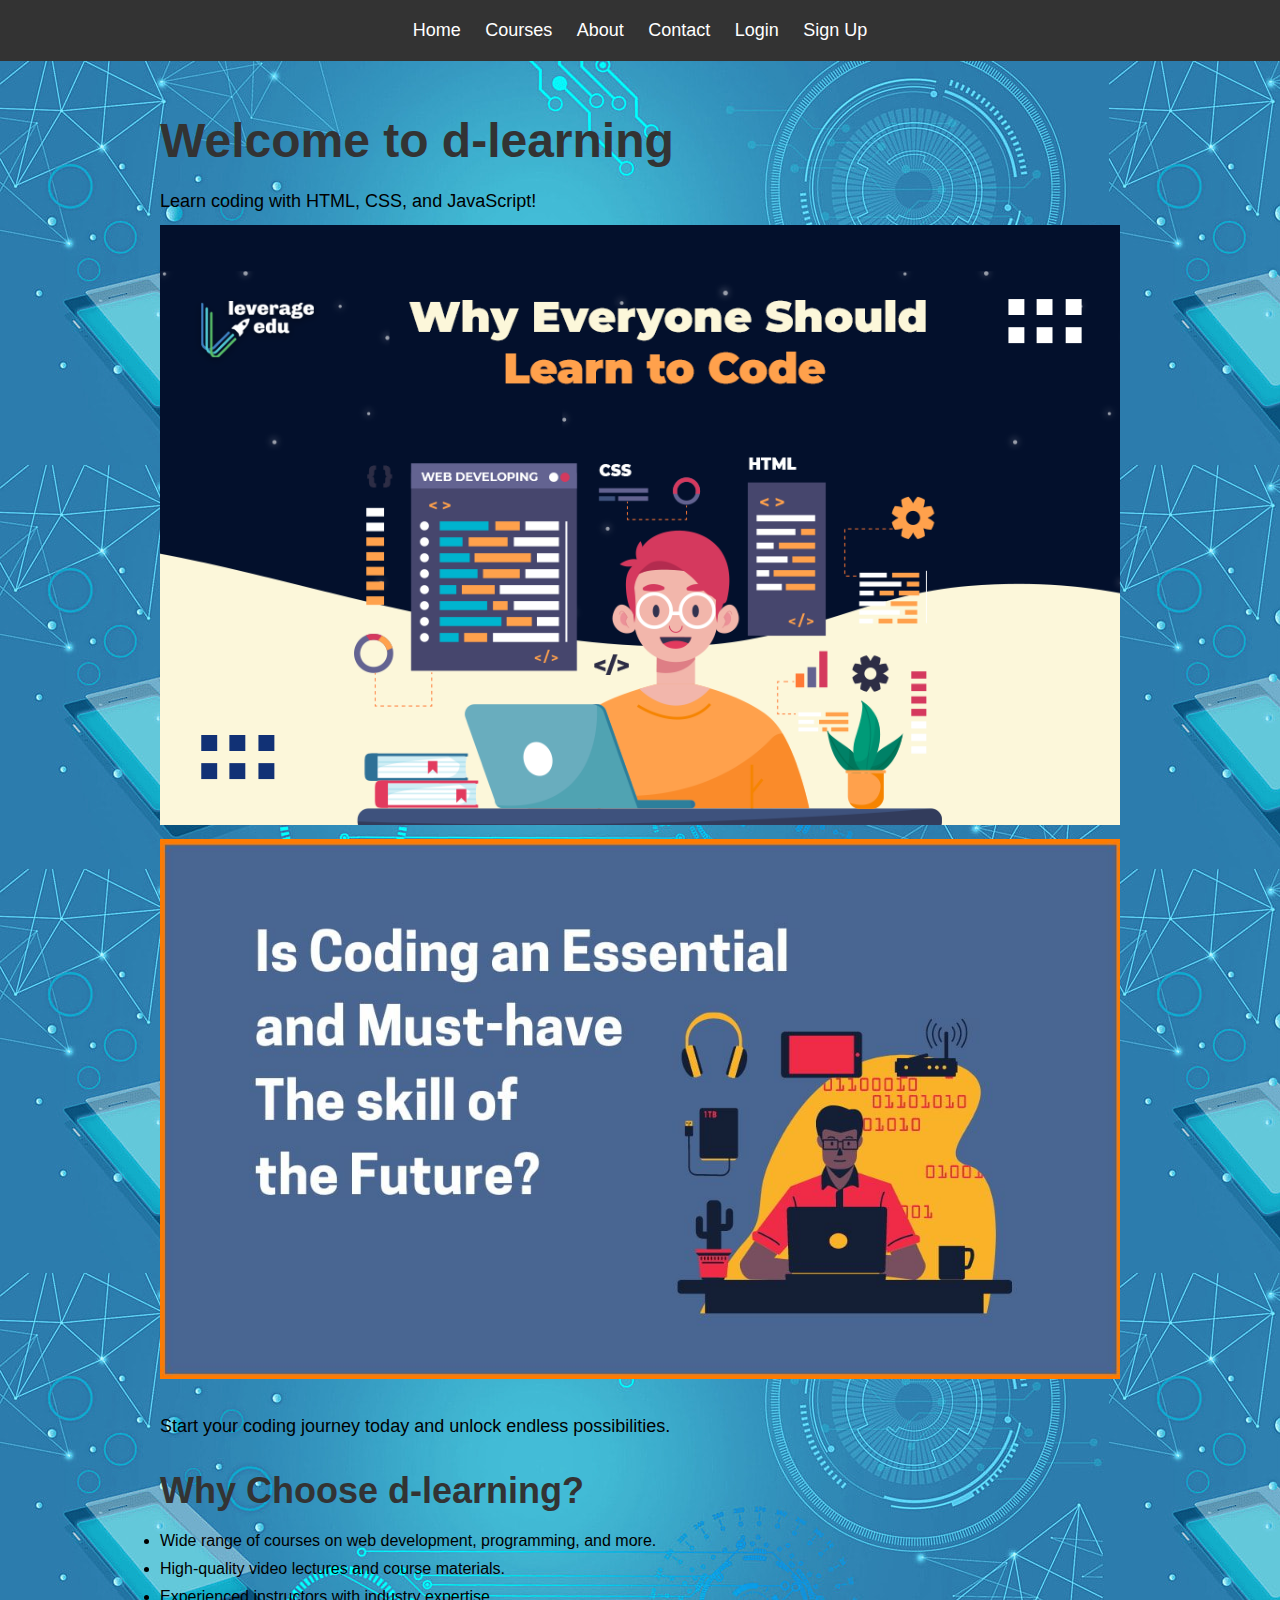
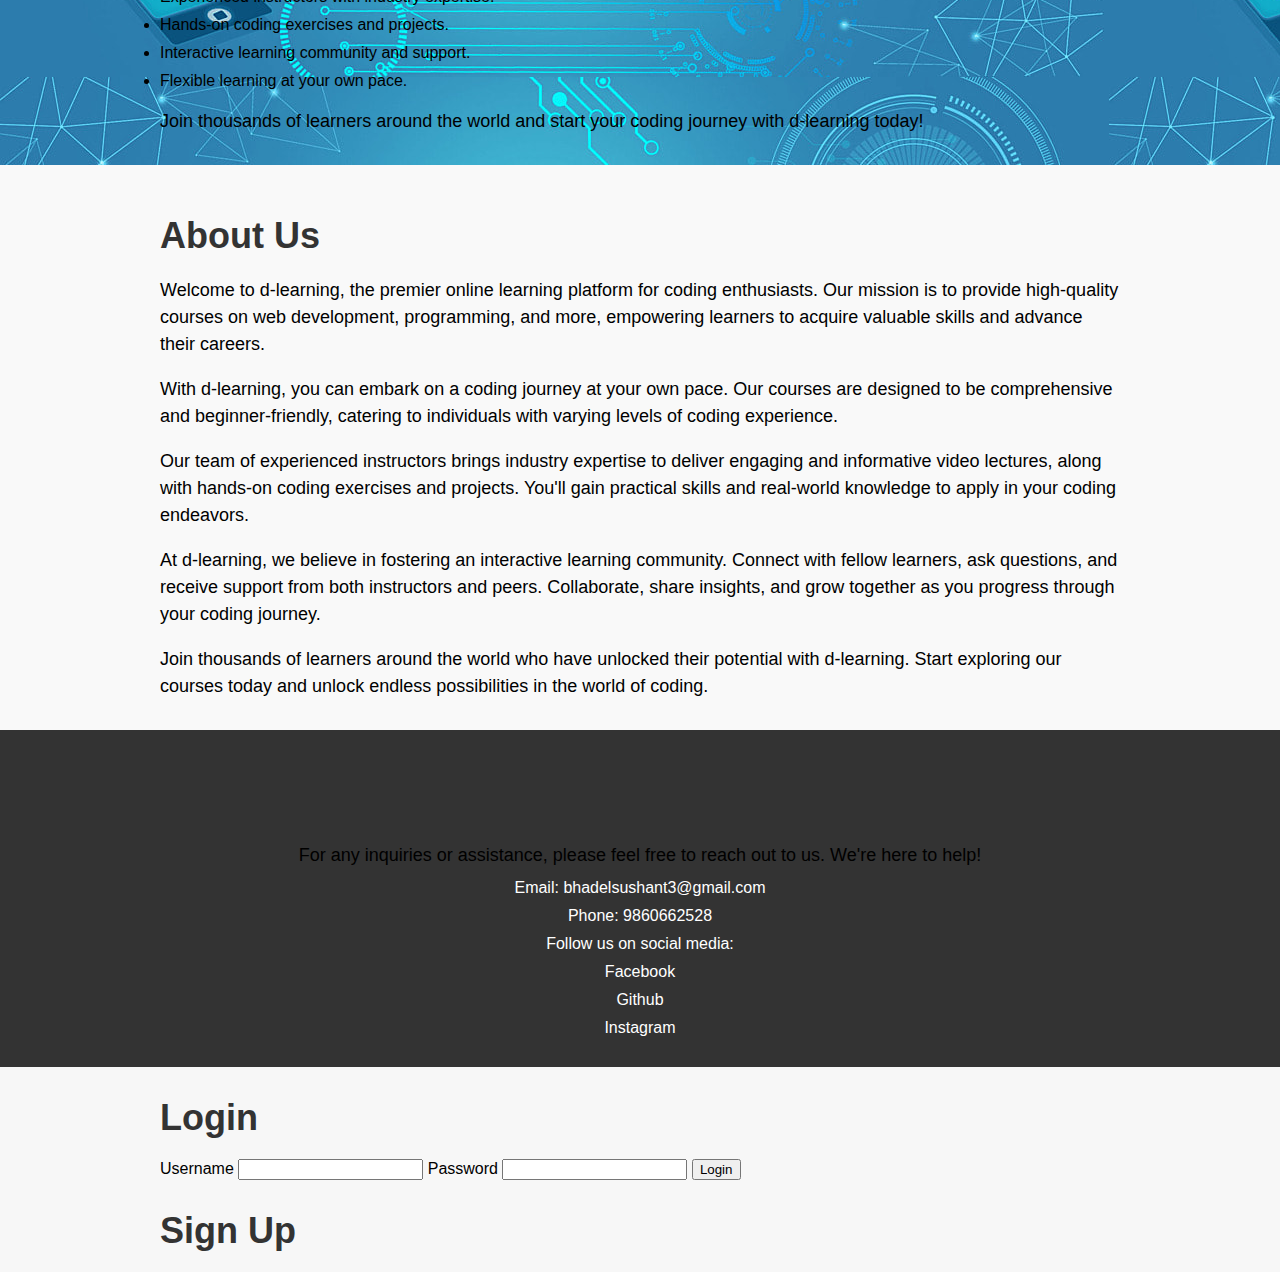
==== index.html @ 22ff29b1 "almost" ====
<!DOCTYPE html>
<html lang="en">

<head>
    <meta charset="UTF-8">
    <meta name="viewport" content="width=device-width, initial-scale=1.0">
    <title>d-learning - Online Learning Platform</title>
    <link rel="stylesheet" href="style.css">
    <script src="script.js"></script>
</head>

<body>
    <header>
        <nav>
            <ul class="navbar">
                <li><a href="#home">Home</a></li>
                <li><a href="#" onclick="toggleCourseMenu()">Courses</a>
                    <ul id="course-menu" class="dropdown-menu">


                        <li><a href="web.html">HTML</a></li>
                        <li><a href="python.html">Python</a></li>
                        <li><a href="c.html">CSS</a></li>
                        <li>
                            <a href="java.html"></a>
                        </li>
                        <!-- Add more course options as needed -->


                    </ul>
                </li>
                <li><a href="#about">About</a></li>
                <li><a href="#contact">Contact</a></li>
                <li><a href="#login">Login</a></li>
                <li><a href="#signup">Sign Up</a></li>
            </ul>
        </nav>
    </header>

    <main>
        <section id="home">
            <div class="container">
                <h1>Welcome to d-learning</h1>
                <p>Learn coding with HTML, CSS, and JavaScript!</p>
                <div class="images-container">
                    <img src="assest/images/2.png" alt="Coding Image 1">
                    <img src="assest/images/1.jpg" alt="Coding Image 2">
                </div>
                <p>Start your coding journey today and unlock endless possibilities.</p>
                <h2>Why Choose d-learning?</h2>
                <ul class="features-list">
                    <li>Wide range of courses on web development, programming, and more.</li>
                    <li>High-quality video lectures and course materials.</li>
                    <li>Experienced instructors with industry expertise.</li>
                    <li>Hands-on coding exercises and projects.</li>
                    <li>Interactive learning community and support.</li>
                    <li>Flexible learning at your own pace.</li>
                </ul>
                <p>Join thousands of learners around the world and start your coding journey with d-learning today!</p>
            </div>
        </section>
    </main>

    <!-- Course Section-->

    <section id="course-details" style="display: none;">
        <div class="container">
            <h2 id="course-title"></h2>
            <p id="course-description"></p>
        </div>

    </section>

    <!-- About Section-->

    <section id="about">
        <div class="container">
            <h2>About Us</h2>
            <p>Welcome to d-learning, the premier online learning platform for coding enthusiasts. Our mission is to provide high-quality courses on web development, programming, and more, empowering learners to acquire valuable skills and advance their
                careers.
            </p>
            <p>With d-learning, you can embark on a coding journey at your own pace. Our courses are designed to be comprehensive and beginner-friendly, catering to individuals with varying levels of coding experience.</p>
            <p>Our team of experienced instructors brings industry expertise to deliver engaging and informative video lectures, along with hands-on coding exercises and projects. You'll gain practical skills and real-world knowledge to apply in your coding
                endeavors.
            </p>
            <p>At d-learning, we believe in fostering an interactive learning community. Connect with fellow learners, ask questions, and receive support from both instructors and peers. Collaborate, share insights, and grow together as you progress through
                your coding journey.</p>
            <p>Join thousands of learners around the world who have unlocked their potential with d-learning. Start exploring our courses today and unlock endless possibilities in the world of coding.</p>
        </div>
    </section>

    <!-- Contact Section -->
    <section id="contact">
        <div class="container">
            <h2>Contact Us</h2>
            <p>For any inquiries or assistance, please feel free to reach out to us. We're here to help!</p>
            <ul>
                <li>Email: <a href="mailto:bhadelsushant3@gmail.com">bhadelsushant3@gmail.com</a></li>
                <li>Phone: <a href="tel:+919860662528">9860662528</a></li>
                <li>Follow us on social media:</li>
                <li><a href="https://www.facebook.com/profile.php?id=100086044917127">Facebook</a></li>
                <li><a href="https://github.com/devil123-hub">Github</a></li>
                <li><a href="https://www.instagram.com/bdlsushant/">Instagram</a></li>
                <!-- Add more social media links as needed -->
            </ul>
        </div>
    </section>



    <section id="login">
        <div class="container">
            <h2>Login</h2>
            <form action="login.php" method="POST">
                <label for="username">Username</label>
                <input type="text" id="username" name="username" required>

                <label for="password">Password</label>
                <input type="password" id="password" name="password" required>

                <input type="submit" value="Login">
            </form>
        </div>
    </section>

    <section id="signup">
        <div class="container">
            <h2>Sign Up</h2>
            <!-- Add your sign up form here -->
        </div>
    </section>


    <script src="script.js"></script>
</body>

</html>
---- style.css ----
/* Body */

body {
    font-family: Arial, sans-serif;
    background-color: #f7f7f7;
    margin: 0;
    padding: 0;
}


/* Header */

header {
    background-color: #333;
    color: #fff;
    padding: 20px;
}

.navbar {
    list-style: none;
    margin: 0;
    padding: 0;
    text-align: center;
}

.navbar li {
    display: inline-block;
    margin: 0 10px;
}

.navbar li a {
    color: #fff;
    text-decoration: none;
    font-size: 18px;
}

.navbar li a:hover {
    color: #f9c453;
}


/* Main Content */

main {
    padding: 20px;
    background-image: url("assest/images/23.jpg");
}

.container {
    max-width: 960px;
    margin: 0 auto;
}

h1 {
    font-size: 48px;
    color: #333;
    margin-bottom: 20px;
}

h2 {
    font-size: 36px;
    color: #333;
    margin-bottom: 20px;
}

p {
    font-size: 18px;
    color: #000000;
    line-height: 1.5;
    margin-bottom: 10px;
}

.features-list {
    margin: 0;
    padding: 0;
}

.features-list li {
    margin-bottom: 10px;
}

.images-container {
    text-align: center;
    margin-bottom: 20px;
}

.images-container img {
    max-width: 100%;
    height: auto;
    margin-bottom: 10px;
}


/* Course Section */

.dropdown-menu {
    display: none;
    position: absolute;
    background-color: #e80078;
    min-width: 160px;
    box-shadow: 0px 8px 16px 0px rgba(0, 0, 0, 0.2);
    z-index: 1;
    padding: 0;
    list-style: none;
}

.dropdown-menu li {
    display: block;
    padding: 10px;
}

.dropdown-menu li:hover {
    background-color: #f1f1f1;
}

.navbar li:hover .dropdown-menu {
    display: block;
}


/* About Section */

#about {
    background-color: #f9f9f9;
    padding: 20px;
}


/* Contact Section */

#contact {
    padding: 20px;
    text-align: center;
    background-color: #333;
    color: #fff;
}

#contact ul {
    list-style: none;
    padding: 0;
    margin: 0;
    text-align: center;
}

#contact ul li {
    margin-bottom: 10px;
}

#contact ul li a {
    color: #fff;
    text-decoration: none;
}

#contact ul li a:hover {
    color: #f9c453;
}
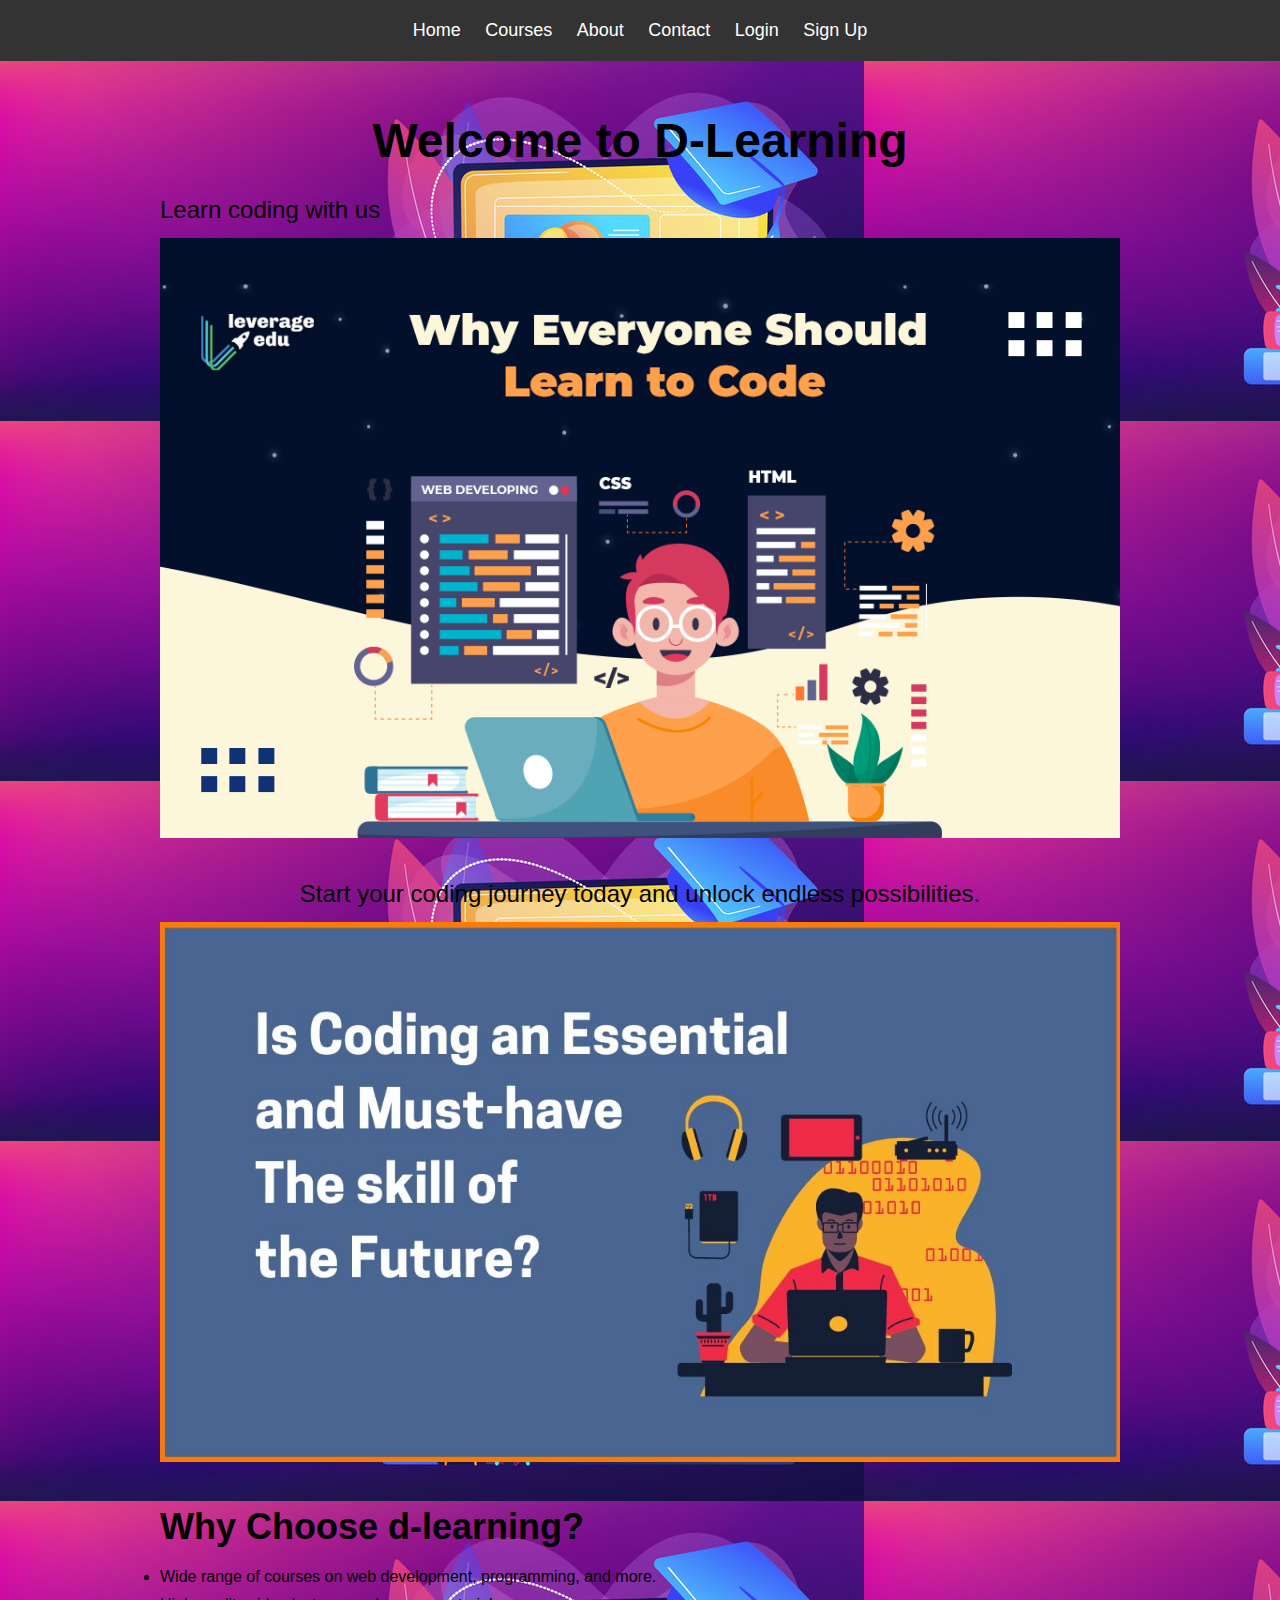
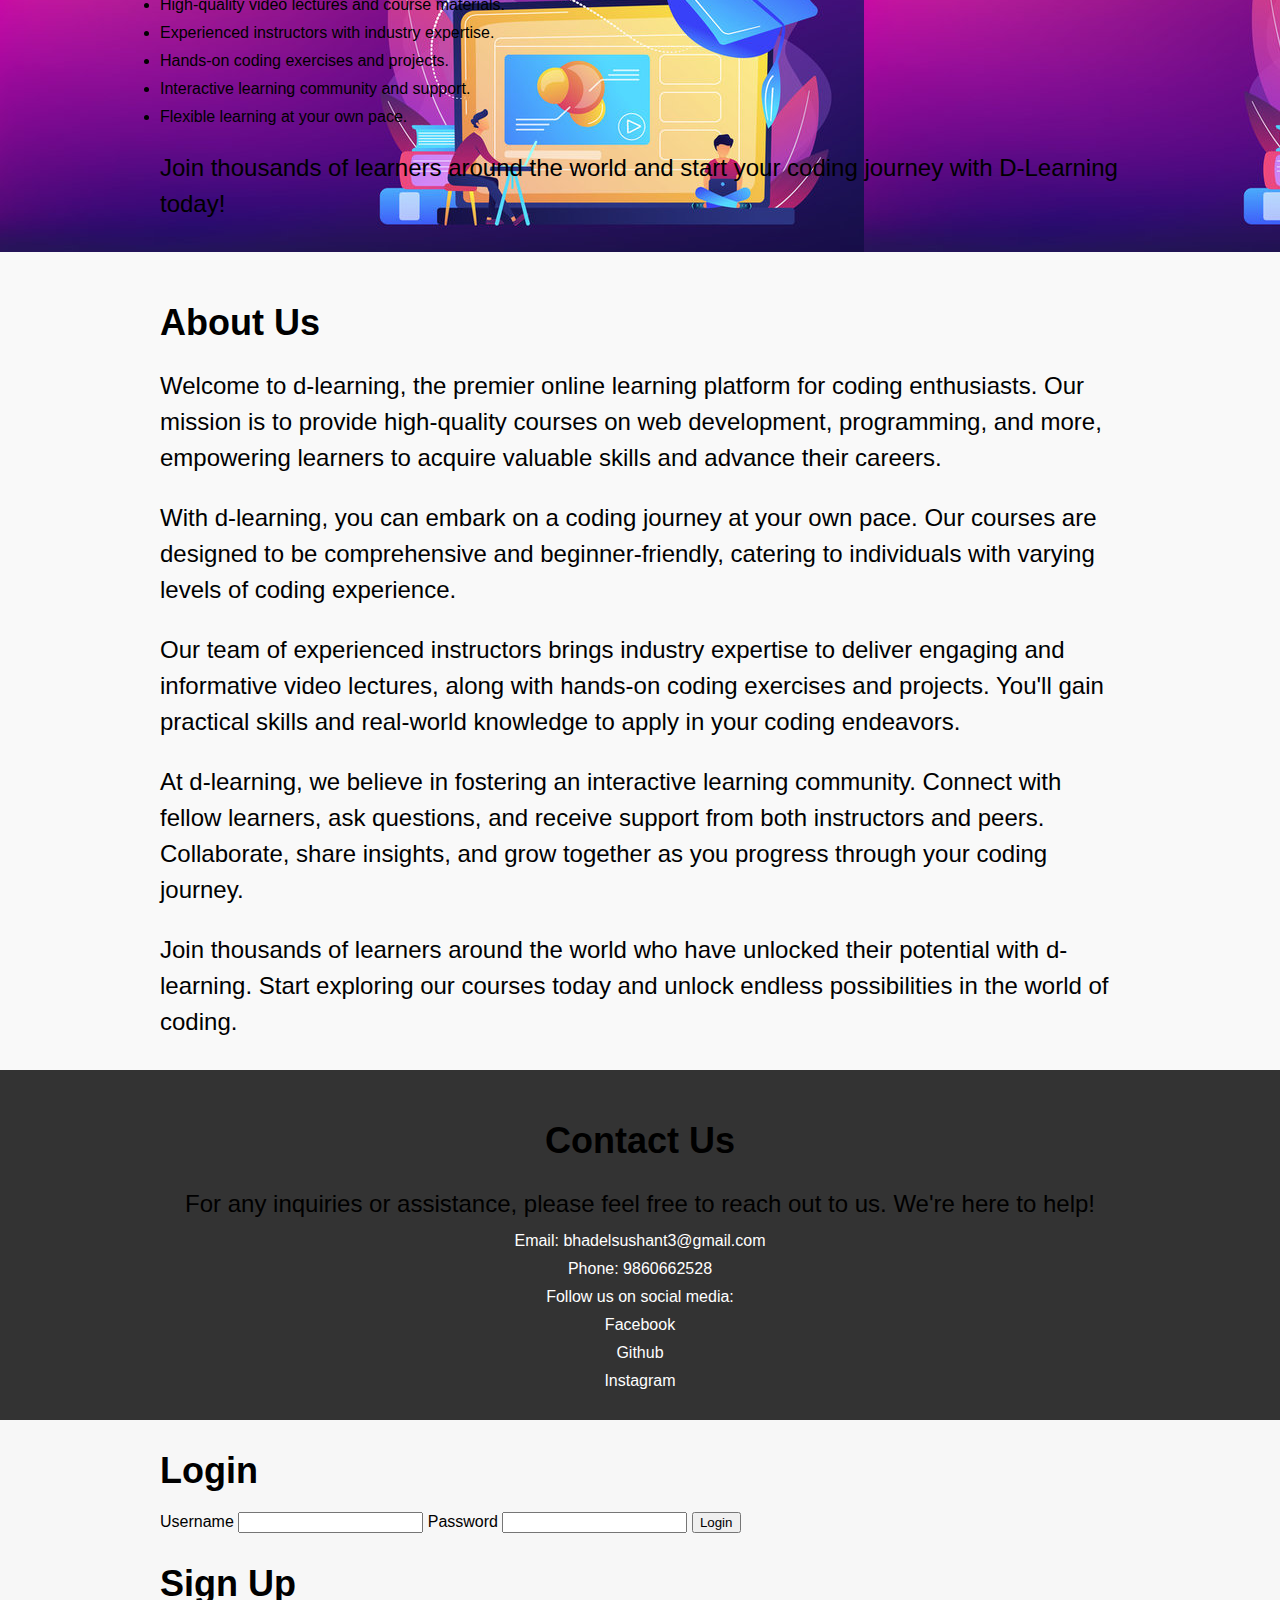
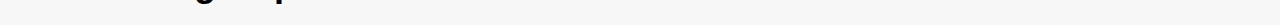
==== commit 696f1778: "html almost" ====
--- a/index.html
+++ b/index.html
@@ -4,7 +4,7 @@
 <head>
     <meta charset="UTF-8">
     <meta name="viewport" content="width=device-width, initial-scale=1.0">
-    <title>d-learning - Online Learning Platform</title>
+    <title>D-Learning - Online Learning Platform</title>
     <link rel="stylesheet" href="style.css">
     <script src="script.js"></script>
 </head>
@@ -20,11 +20,11 @@
 
                         <li><a href="web.html">HTML</a></li>
                         <li><a href="python.html">Python</a></li>
-                        <li><a href="c.html">CSS</a></li>
-                        <li>
-                            <a href="java.html"></a>
-                        </li>
-                        <!-- Add more course options as needed -->
+                        <li><a href="c.html">C</a></li>
+                        <li><a href="java.html">JAVA</a></li>
+                        <li><a href="c++.html">C++</a></li>
+                        <li><a href="javascript.html">JavaScript</a></li>
+                        <li><a href="css.html">CSS</a></li>
 
 
                     </ul>
@@ -40,13 +40,22 @@
     <main>
         <section id="home">
             <div class="container">
-                <h1>Welcome to d-learning</h1>
-                <p>Learn coding with HTML, CSS, and JavaScript!</p>
+                <h1>Welcome to D-Learning</h1>
+                <p>Learn coding with us
+
+
+                </p>
                 <div class="images-container">
                     <img src="assest/images/2.png" alt="Coding Image 1">
+                    <p>Start your coding journey today and unlock endless possibilities.
+
+
+                    </p>
+
+
                     <img src="assest/images/1.jpg" alt="Coding Image 2">
                 </div>
-                <p>Start your coding journey today and unlock endless possibilities.</p>
+
                 <h2>Why Choose d-learning?</h2>
                 <ul class="features-list">
                     <li>Wide range of courses on web development, programming, and more.</li>
@@ -56,7 +65,7 @@
                     <li>Interactive learning community and support.</li>
                     <li>Flexible learning at your own pace.</li>
                 </ul>
-                <p>Join thousands of learners around the world and start your coding journey with d-learning today!</p>
+                <p>Join thousands of learners around the world and start your coding journey with D-Learning today!</p>
             </div>
         </section>
     </main>
--- a/style.css
+++ b/style.css
@@ -43,7 +43,7 @@
 
 main {
     padding: 20px;
-    background-image: url("assest/images/23.jpg");
+    background-image: url("assest/images/112.jpg");
 }
 
 .container {
@@ -53,18 +53,19 @@
 
 h1 {
     font-size: 48px;
-    color: #333;
+    color: #000000;
     margin-bottom: 20px;
+    text-align: center;
 }
 
 h2 {
     font-size: 36px;
-    color: #333;
+    color: #000000;
     margin-bottom: 20px;
 }
 
 p {
-    font-size: 18px;
+    font-size: 24px;
     color: #000000;
     line-height: 1.5;
     margin-bottom: 10px;
@@ -96,12 +97,14 @@
 .dropdown-menu {
     display: none;
     position: absolute;
-    background-color: #e80078;
+    background-color: #000000;
     min-width: 160px;
-    box-shadow: 0px 8px 16px 0px rgba(0, 0, 0, 0.2);
+    box-shadow: 0px 8px 16px 0px rgb(255, 255, 255);
     z-index: 1;
     padding: 0;
     list-style: none;
+    overflow-y: scroll;
+    max-height: 200px;
 }
 
 .dropdown-menu li {
@@ -110,7 +113,7 @@
 }
 
 .dropdown-menu li:hover {
-    background-color: #f1f1f1;
+    background-color: #006ee3;
 }
 
 .navbar li:hover .dropdown-menu {
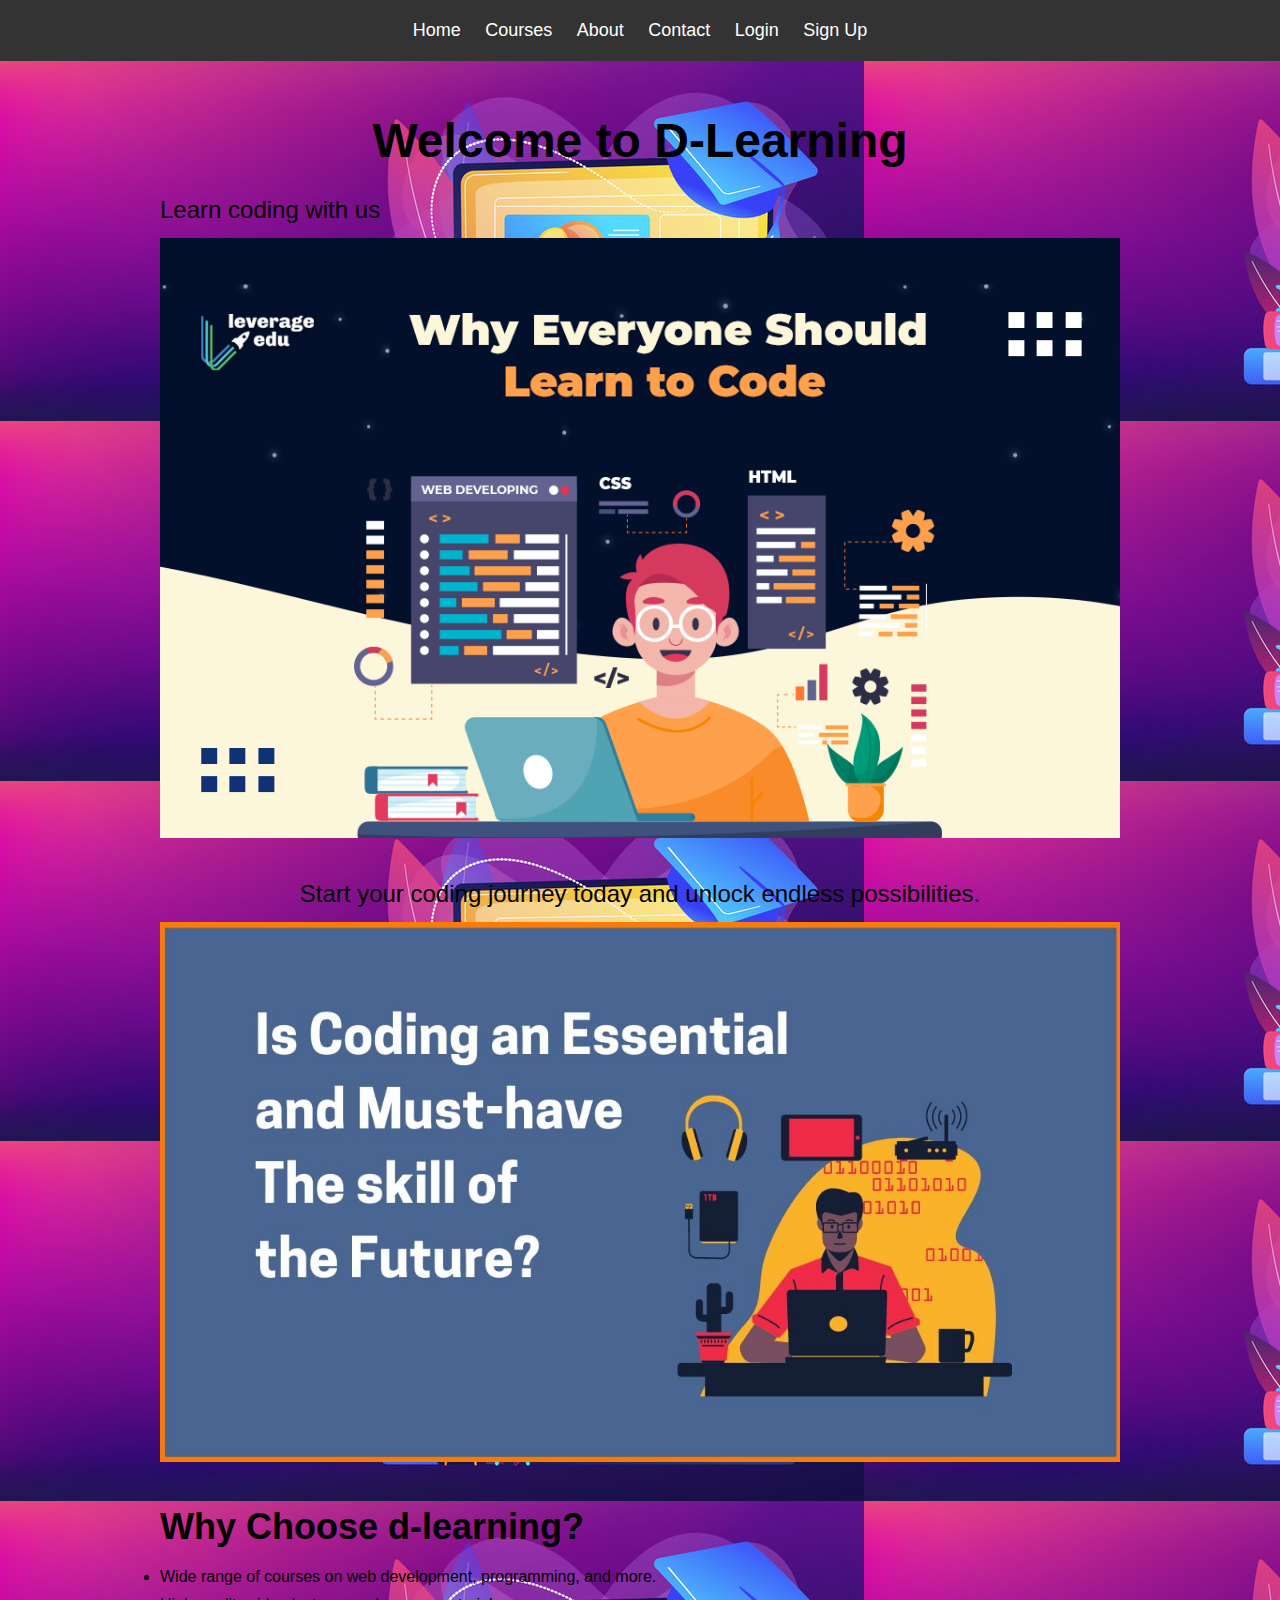
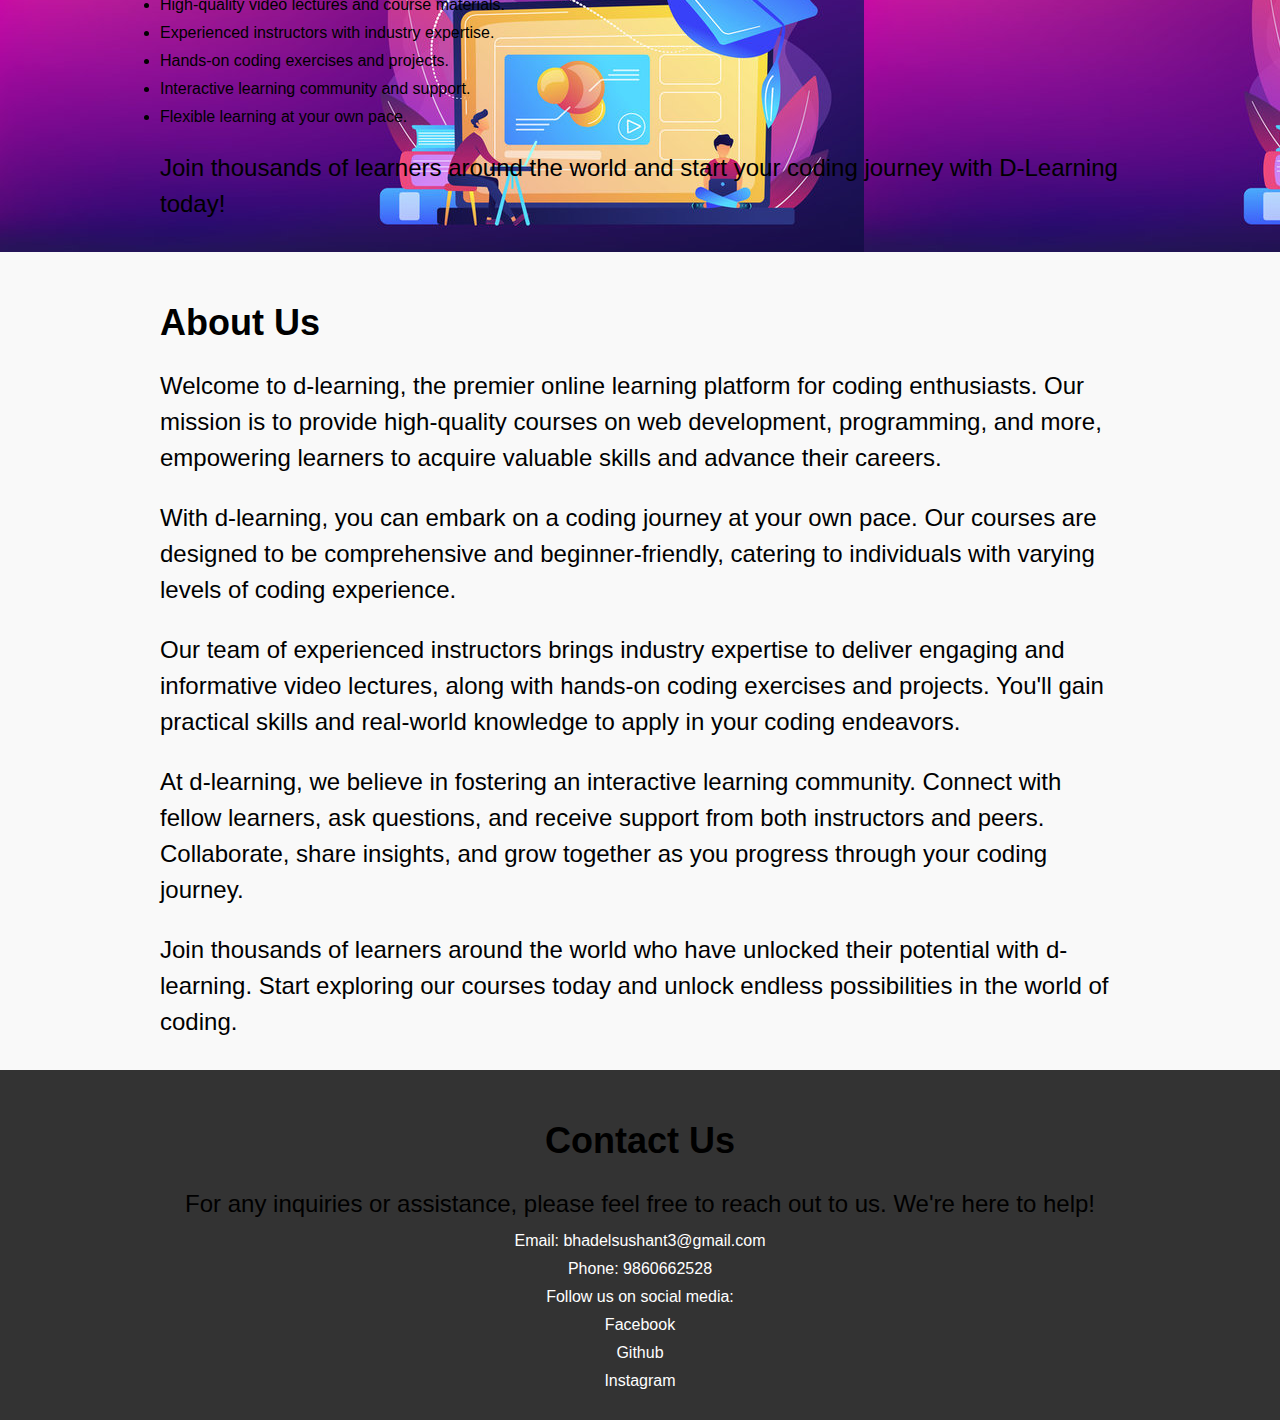
==== commit 810fa6b6: "signup and login" ====
--- a/index.html
+++ b/index.html
@@ -117,27 +117,7 @@
 
 
 
-    <section id="login">
-        <div class="container">
-            <h2>Login</h2>
-            <form action="login.php" method="POST">
-                <label for="username">Username</label>
-                <input type="text" id="username" name="username" required>
 
-                <label for="password">Password</label>
-                <input type="password" id="password" name="password" required>
-
-                <input type="submit" value="Login">
-            </form>
-        </div>
-    </section>
-
-    <section id="signup">
-        <div class="container">
-            <h2>Sign Up</h2>
-            <!-- Add your sign up form here -->
-        </div>
-    </section>
 
 
     <script src="script.js"></script>
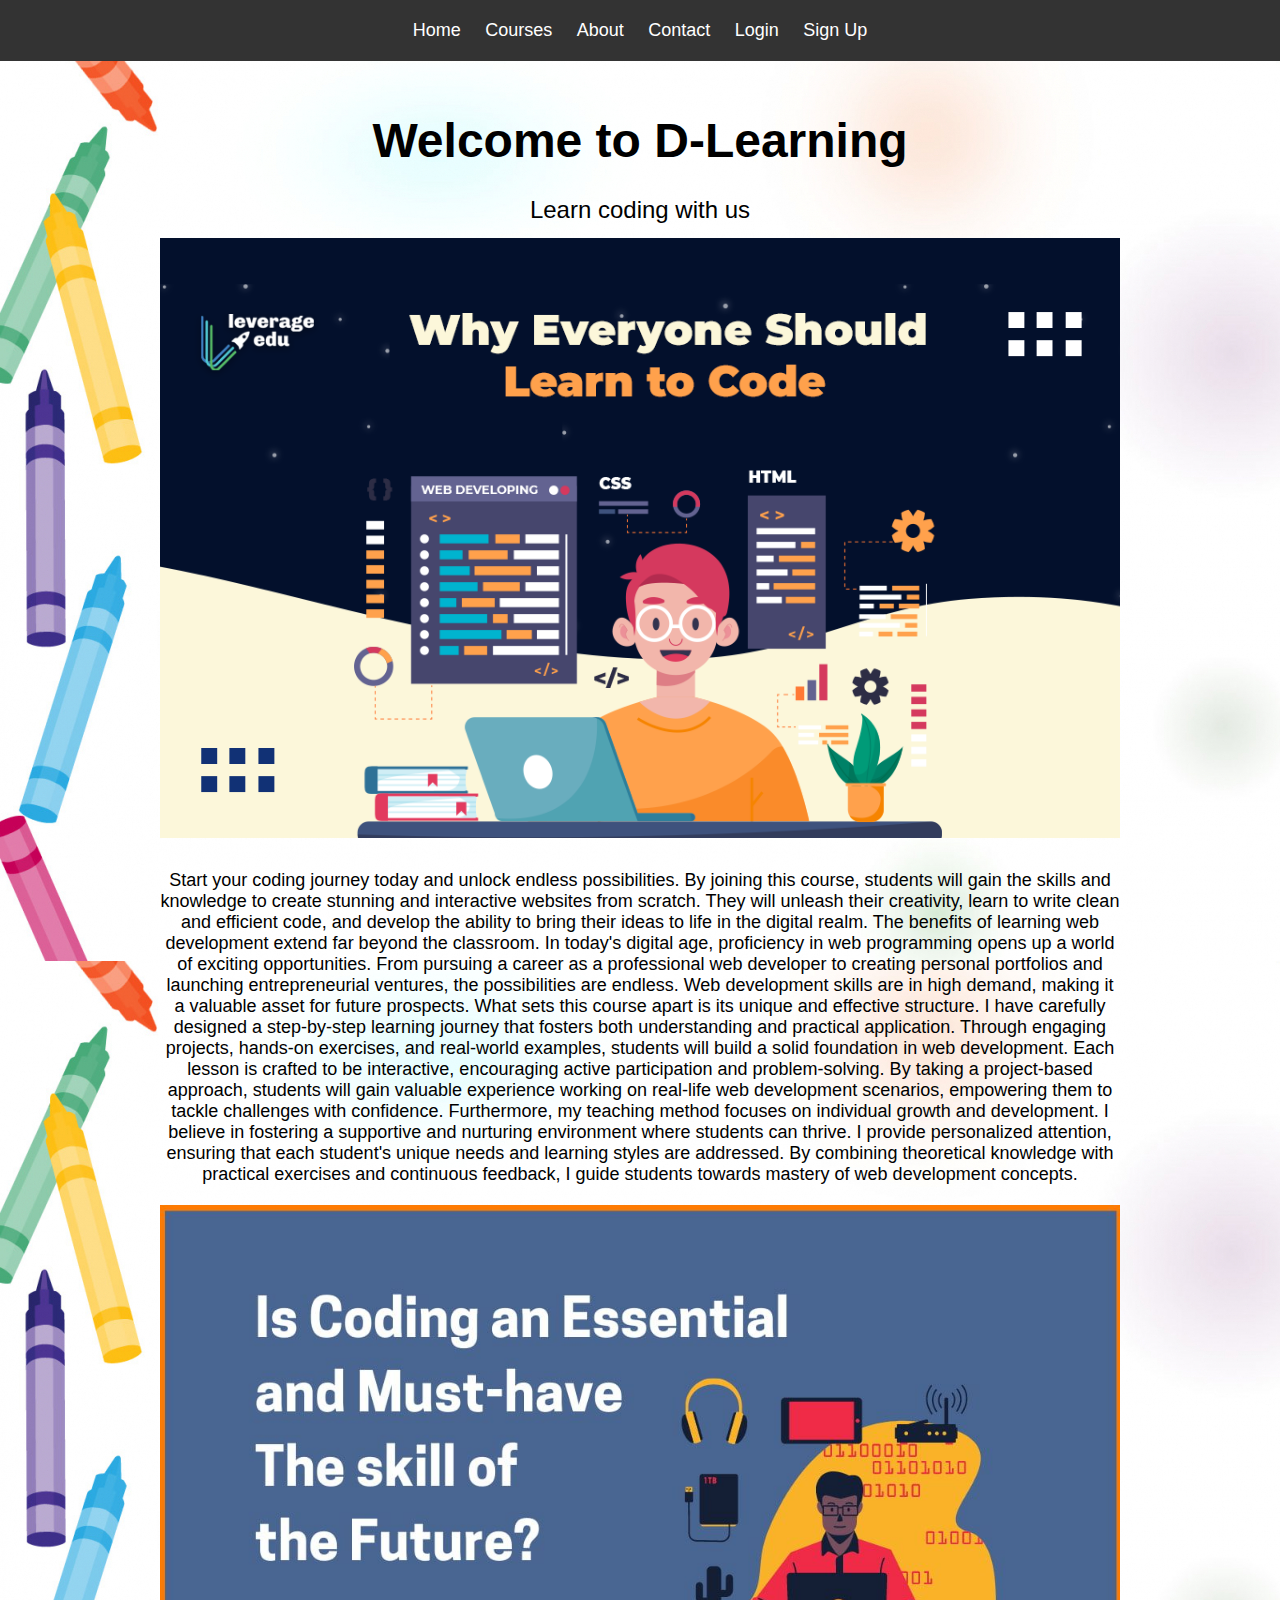
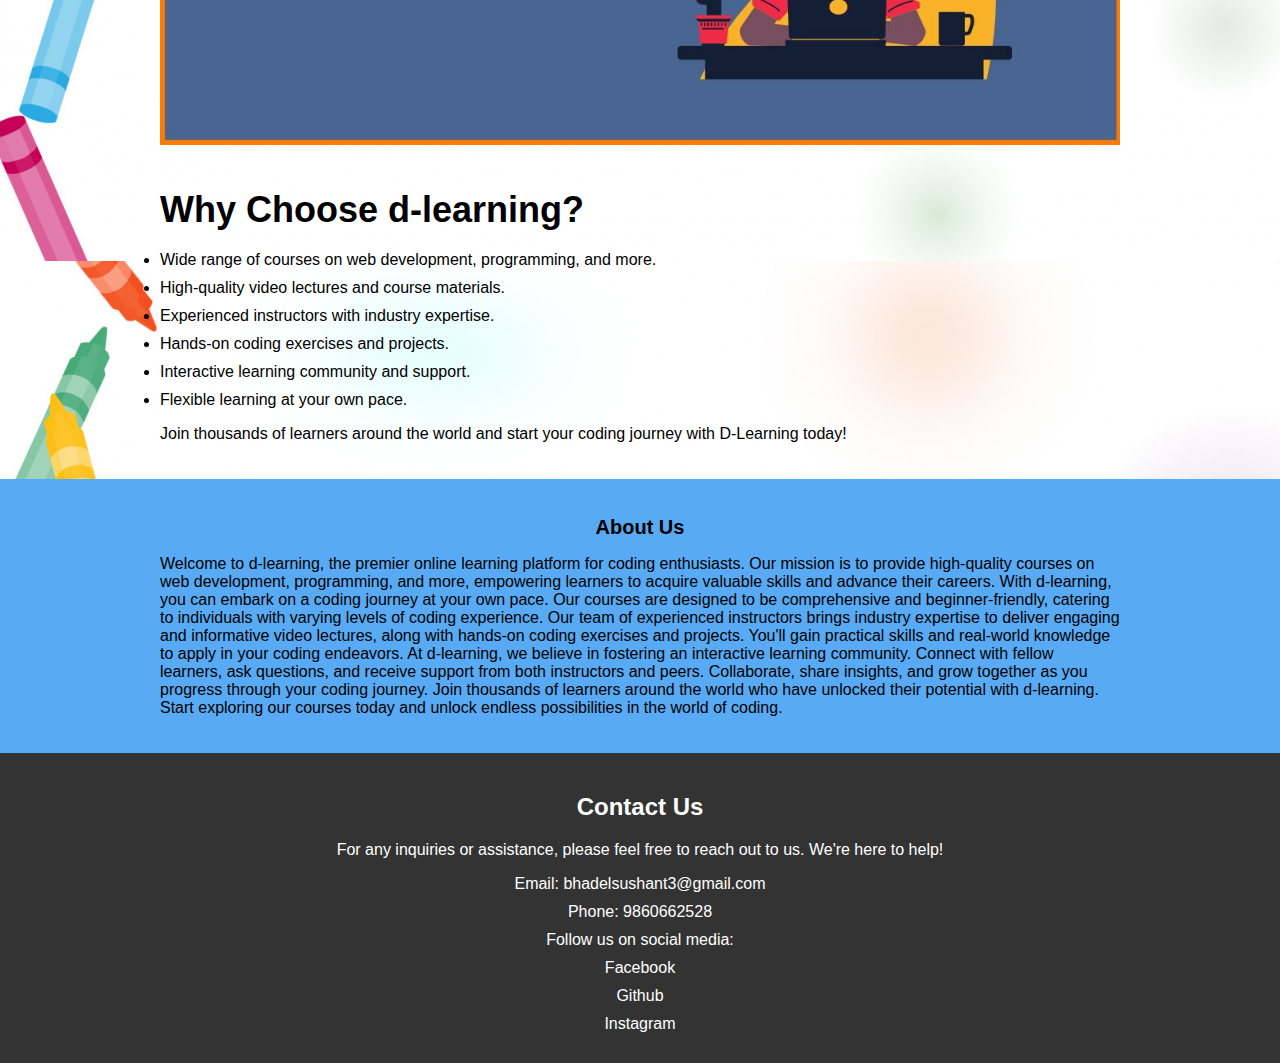
==== commit 02428f6c: "basics web" ====
--- a/index.html
+++ b/index.html
@@ -18,7 +18,7 @@
                     <ul id="course-menu" class="dropdown-menu">
 
 
-                        <li><a href="web.html">HTML</a></li>
+                        <li><a href="./course/web.html">HTML</a></li>
                         <li><a href="python.html">Python</a></li>
                         <li><a href="c.html">C</a></li>
                         <li><a href="java.html">JAVA</a></li>
@@ -41,13 +41,21 @@
         <section id="home">
             <div class="container">
                 <h1>Welcome to D-Learning</h1>
-                <p>Learn coding with us
+                <p class="code">Learn coding with us
 
 
                 </p>
                 <div class="images-container">
                     <img src="assest/images/2.png" alt="Coding Image 1">
-                    <p>Start your coding journey today and unlock endless possibilities.
+                    <p class="journey">Start your coding journey today and unlock endless possibilities. By joining this course, students will gain the skills and knowledge to create stunning and interactive websites from scratch. They will unleash their creativity, learn
+                        to write clean and efficient code, and develop the ability to bring their ideas to life in the digital realm. The benefits of learning web development extend far beyond the classroom. In today's digital age, proficiency in web
+                        programming opens up a world of exciting opportunities. From pursuing a career as a professional web developer to creating personal portfolios and launching entrepreneurial ventures, the possibilities are endless. Web development
+                        skills are in high demand, making it a valuable asset for future prospects. What sets this course apart is its unique and effective structure. I have carefully designed a step-by-step learning journey that fosters both understanding
+                        and practical application. Through engaging projects, hands-on exercises, and real-world examples, students will build a solid foundation in web development. Each lesson is crafted to be interactive, encouraging active participation
+                        and problem-solving. By taking a project-based approach, students will gain valuable experience working on real-life web development scenarios, empowering them to tackle challenges with confidence. Furthermore, my teaching method
+                        focuses on individual growth and development. I believe in fostering a supportive and nurturing environment where students can thrive. I provide personalized attention, ensuring that each student's unique needs and learning styles
+                        are addressed. By combining theoretical knowledge with practical exercises and continuous feedback, I guide students towards mastery of web development concepts.
+
 
 
                     </p>
@@ -56,7 +64,7 @@
                     <img src="assest/images/1.jpg" alt="Coding Image 2">
                 </div>
 
-                <h2>Why Choose d-learning?</h2>
+                <h2 class="features">Why Choose d-learning?</h2>
                 <ul class="features-list">
                     <li>Wide range of courses on web development, programming, and more.</li>
                     <li>High-quality video lectures and course materials.</li>
@@ -80,21 +88,19 @@
 
     </section>
 
+
+
     <!-- About Section-->
 
     <section id="about">
         <div class="container">
-            <h2>About Us</h2>
+            <h2 class="about">About Us</h2>
             <p>Welcome to d-learning, the premier online learning platform for coding enthusiasts. Our mission is to provide high-quality courses on web development, programming, and more, empowering learners to acquire valuable skills and advance their
-                careers.
+                careers. With d-learning, you can embark on a coding journey at your own pace. Our courses are designed to be comprehensive and beginner-friendly, catering to individuals with varying levels of coding experience. Our team of experienced
+                instructors brings industry expertise to deliver engaging and informative video lectures, along with hands-on coding exercises and projects. You'll gain practical skills and real-world knowledge to apply in your coding endeavors. At d-learning,
+                we believe in fostering an interactive learning community. Connect with fellow learners, ask questions, and receive support from both instructors and peers. Collaborate, share insights, and grow together as you progress through your coding
+                journey. Join thousands of learners around the world who have unlocked their potential with d-learning. Start exploring our courses today and unlock endless possibilities in the world of coding.
             </p>
-            <p>With d-learning, you can embark on a coding journey at your own pace. Our courses are designed to be comprehensive and beginner-friendly, catering to individuals with varying levels of coding experience.</p>
-            <p>Our team of experienced instructors brings industry expertise to deliver engaging and informative video lectures, along with hands-on coding exercises and projects. You'll gain practical skills and real-world knowledge to apply in your coding
-                endeavors.
-            </p>
-            <p>At d-learning, we believe in fostering an interactive learning community. Connect with fellow learners, ask questions, and receive support from both instructors and peers. Collaborate, share insights, and grow together as you progress through
-                your coding journey.</p>
-            <p>Join thousands of learners around the world who have unlocked their potential with d-learning. Start exploring our courses today and unlock endless possibilities in the world of coding.</p>
         </div>
     </section>
 
--- a/style.css
+++ b/style.css
@@ -43,7 +43,7 @@
 
 main {
     padding: 20px;
-    background-image: url("assest/images/112.jpg");
+    background-image: url("assest/images/temp2.jpg");
 }
 
 .container {
@@ -58,17 +58,24 @@
     text-align: center;
 }
 
-h2 {
-    font-size: 36px;
+.journey {
+    font-size: 18px;
+    margin-bottom: 20px;
     color: #000000;
-    margin-bottom: 20px;
 }
 
-p {
+.code {
     font-size: 24px;
     color: #000000;
     line-height: 1.5;
     margin-bottom: 10px;
+    text-align: center;
+}
+
+.features {
+    font-size: 36px;
+    color: #000000;
+    margin-bottom: 20px;
 }
 
 .features-list {
@@ -124,8 +131,14 @@
 /* About Section */
 
 #about {
-    background-color: #f9f9f9;
+    background-color: #57aaf3;
     padding: 20px;
+}
+
+.about {
+    text-align: center;
+    color: #000000;
+    font-size: 20px;
 }
 
 
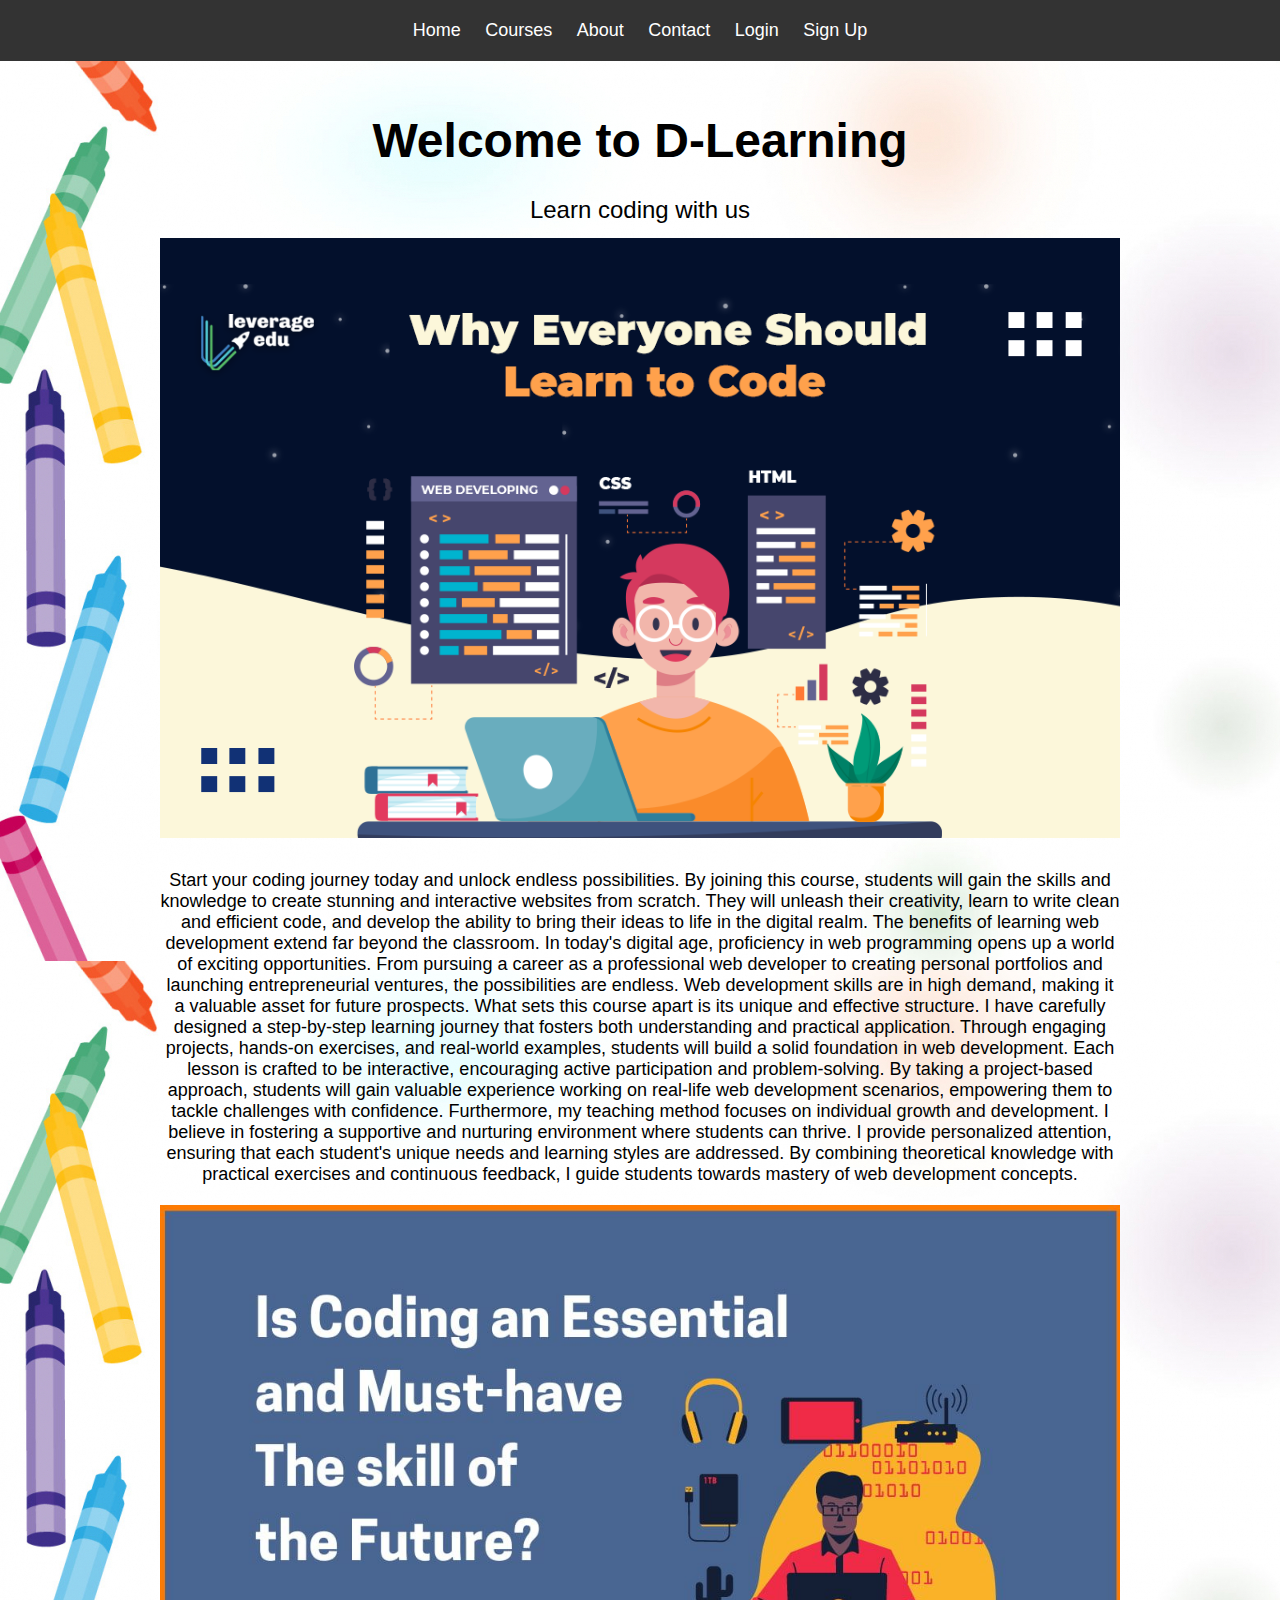
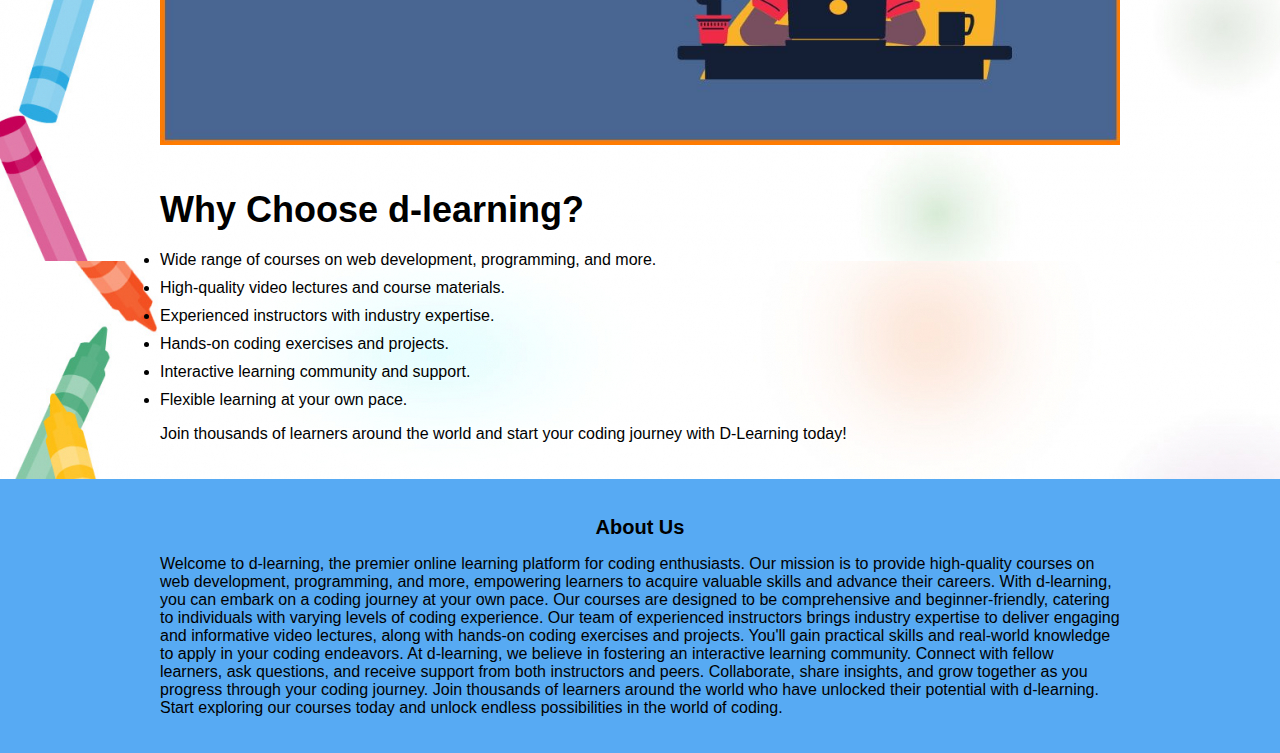
==== commit 59f5595c: "backend" ====
--- a/index.html
+++ b/index.html
@@ -7,6 +7,8 @@
     <title>D-Learning - Online Learning Platform</title>
     <link rel="stylesheet" href="style.css">
     <script src="script.js"></script>
+    <link rel="stylesheet" href="https://cdnjs.cloudflare.com/ajax/libs/font-awesome/6.4.0/css/all.min.css" integrity="sha512-iecdLmaskl7CVkqkXNQ/ZH/XLlvWZOJyj7Yy7tcenmpD1ypASozpmT/E0iPtmFIB46ZmdtAc9eNBvH0H/ZpiBw==" crossorigin="anonymous" referrerpolicy="no-referrer"
+    />
 </head>
 
 <body>
@@ -30,8 +32,8 @@
                     </ul>
                 </li>
                 <li><a href="#about">About</a></li>
-                <li><a href="#contact">Contact</a></li>
-                <li><a href="#login">Login</a></li>
+                <li><a href="contact.html">Contact</a></li>
+                <li><a href="login.php">Login</a></li>
                 <li><a href="#signup">Sign Up</a></li>
             </ul>
         </nav>
@@ -40,6 +42,7 @@
     <main>
         <section id="home">
             <div class="container">
+
                 <h1>Welcome to D-Learning</h1>
                 <p class="code">Learn coding with us
 
@@ -105,21 +108,11 @@
     </section>
 
     <!-- Contact Section -->
-    <section id="contact">
-        <div class="container">
-            <h2>Contact Us</h2>
-            <p>For any inquiries or assistance, please feel free to reach out to us. We're here to help!</p>
-            <ul>
-                <li>Email: <a href="mailto:bhadelsushant3@gmail.com">bhadelsushant3@gmail.com</a></li>
-                <li>Phone: <a href="tel:+919860662528">9860662528</a></li>
-                <li>Follow us on social media:</li>
-                <li><a href="https://www.facebook.com/profile.php?id=100086044917127">Facebook</a></li>
-                <li><a href="https://github.com/devil123-hub">Github</a></li>
-                <li><a href="https://www.instagram.com/bdlsushant/">Instagram</a></li>
-                <!-- Add more social media links as needed -->
-            </ul>
-        </div>
-    </section>
+
+
+
+
+
 
 
 
--- a/style.css
+++ b/style.css
@@ -141,32 +141,12 @@
     font-size: 20px;
 }
 
-
-/* Contact Section */
-
-#contact {
-    padding: 20px;
-    text-align: center;
-    background-color: #333;
-    color: #fff;
+.bookmark {
+    display: flex;
+    width: 100%;
+    align-items: center;
+    justify-content: center;
 }
 
-#contact ul {
-    list-style: none;
-    padding: 0;
-    margin: 0;
-    text-align: center;
-}
 
-#contact ul li {
-    margin-bottom: 10px;
-}
-
-#contact ul li a {
-    color: #fff;
-    text-decoration: none;
-}
-
-#contact ul li a:hover {
-    color: #f9c453;
-}+/* Contact Section */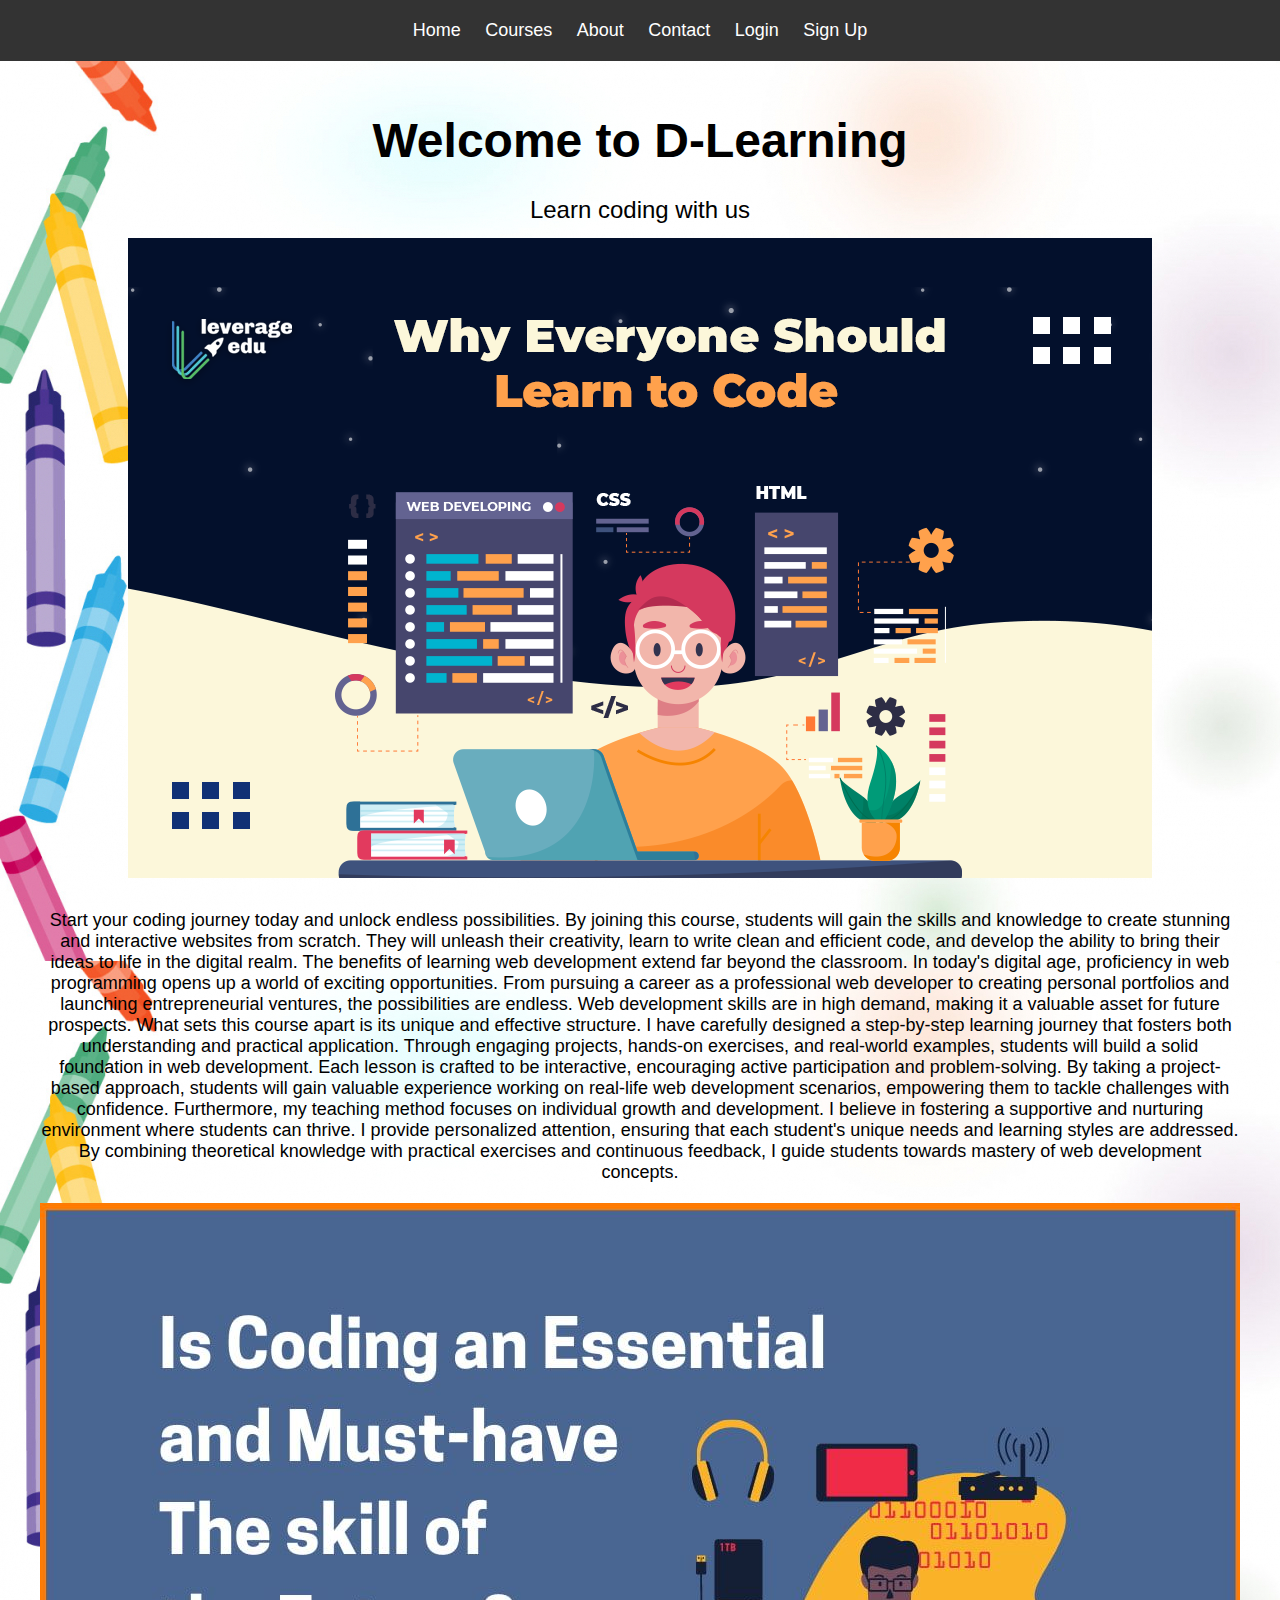
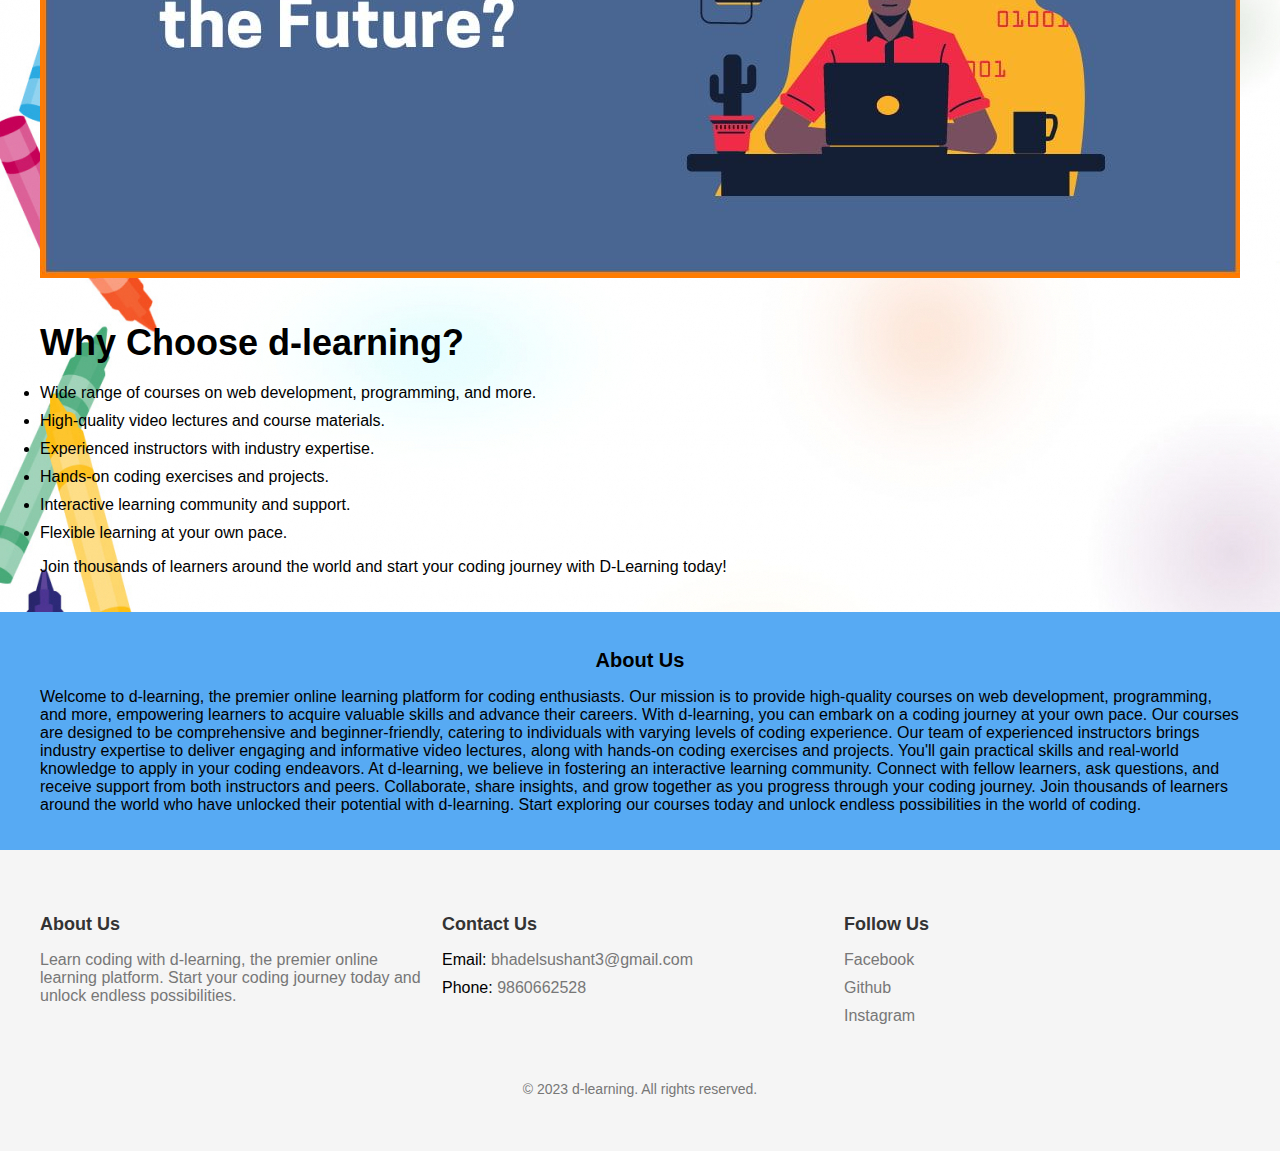
==== commit 3644b552: "frontend" ====
--- a/index.html
+++ b/index.html
@@ -33,7 +33,7 @@
                 </li>
                 <li><a href="#about">About</a></li>
                 <li><a href="contact.html">Contact</a></li>
-                <li><a href="login.php">Login</a></li>
+                <li><a href="#login">Login</a></li>
                 <li><a href="#signup">Sign Up</a></li>
             </ul>
         </nav>
@@ -42,41 +42,45 @@
     <main>
         <section id="home">
             <div class="container">
-
-                <h1>Welcome to D-Learning</h1>
-                <p class="code">Learn coding with us
-
-
-                </p>
-                <div class="images-container">
-                    <img src="assest/images/2.png" alt="Coding Image 1">
-                    <p class="journey">Start your coding journey today and unlock endless possibilities. By joining this course, students will gain the skills and knowledge to create stunning and interactive websites from scratch. They will unleash their creativity, learn
-                        to write clean and efficient code, and develop the ability to bring their ideas to life in the digital realm. The benefits of learning web development extend far beyond the classroom. In today's digital age, proficiency in web
-                        programming opens up a world of exciting opportunities. From pursuing a career as a professional web developer to creating personal portfolios and launching entrepreneurial ventures, the possibilities are endless. Web development
-                        skills are in high demand, making it a valuable asset for future prospects. What sets this course apart is its unique and effective structure. I have carefully designed a step-by-step learning journey that fosters both understanding
-                        and practical application. Through engaging projects, hands-on exercises, and real-world examples, students will build a solid foundation in web development. Each lesson is crafted to be interactive, encouraging active participation
-                        and problem-solving. By taking a project-based approach, students will gain valuable experience working on real-life web development scenarios, empowering them to tackle challenges with confidence. Furthermore, my teaching method
-                        focuses on individual growth and development. I believe in fostering a supportive and nurturing environment where students can thrive. I provide personalized attention, ensuring that each student's unique needs and learning styles
-                        are addressed. By combining theoretical knowledge with practical exercises and continuous feedback, I guide students towards mastery of web development concepts.
+                <form action="">
 
 
 
-                    </p>
+                    <h1>Welcome to D-Learning
+                    </h1>
+                    <p class="code">Learn coding with us
 
 
-                    <img src="assest/images/1.jpg" alt="Coding Image 2">
-                </div>
+                    </p>
+                    <div class="images-container">
+                        <img src="assest/images/2.png" alt="Coding Image 1">
+                        <p class="journey">Start your coding journey today and unlock endless possibilities. By joining this course, students will gain the skills and knowledge to create stunning and interactive websites from scratch. They will unleash their creativity,
+                            learn to write clean and efficient code, and develop the ability to bring their ideas to life in the digital realm. The benefits of learning web development extend far beyond the classroom. In today's digital age, proficiency
+                            in web programming opens up a world of exciting opportunities. From pursuing a career as a professional web developer to creating personal portfolios and launching entrepreneurial ventures, the possibilities are endless. Web
+                            development skills are in high demand, making it a valuable asset for future prospects. What sets this course apart is its unique and effective structure. I have carefully designed a step-by-step learning journey that fosters
+                            both understanding and practical application. Through engaging projects, hands-on exercises, and real-world examples, students will build a solid foundation in web development. Each lesson is crafted to be interactive, encouraging
+                            active participation and problem-solving. By taking a project-based approach, students will gain valuable experience working on real-life web development scenarios, empowering them to tackle challenges with confidence. Furthermore,
+                            my teaching method focuses on individual growth and development. I believe in fostering a supportive and nurturing environment where students can thrive. I provide personalized attention, ensuring that each student's unique
+                            needs and learning styles are addressed. By combining theoretical knowledge with practical exercises and continuous feedback, I guide students towards mastery of web development concepts.
 
-                <h2 class="features">Why Choose d-learning?</h2>
-                <ul class="features-list">
-                    <li>Wide range of courses on web development, programming, and more.</li>
-                    <li>High-quality video lectures and course materials.</li>
-                    <li>Experienced instructors with industry expertise.</li>
-                    <li>Hands-on coding exercises and projects.</li>
-                    <li>Interactive learning community and support.</li>
-                    <li>Flexible learning at your own pace.</li>
-                </ul>
-                <p>Join thousands of learners around the world and start your coding journey with D-Learning today!</p>
+
+
+                        </p>
+
+
+                        <img src="assest/images/1.jpg" alt="Coding Image 2">
+                    </div>
+
+                    <h2 class="features">Why Choose d-learning?</h2>
+                    <ul class="features-list">
+                        <li>Wide range of courses on web development, programming, and more.</li>
+                        <li>High-quality video lectures and course materials.</li>
+                        <li>Experienced instructors with industry expertise.</li>
+                        <li>Hands-on coding exercises and projects.</li>
+                        <li>Interactive learning community and support.</li>
+                        <li>Flexible learning at your own pace.</li>
+                    </ul>
+                    <p>Join thousands of learners around the world and start your coding journey with D-Learning today!</p>
             </div>
         </section>
     </main>
@@ -108,6 +112,36 @@
     </section>
 
     <!-- Contact Section -->
+    <!--Footer-->
+    <footer>
+        <div class="container">
+            <div class="footer-content">
+                <div class="footer-column">
+                    <h4>About Us</h4>
+                    <p>Learn coding with d-learning, the premier online learning platform. Start your coding journey today and unlock endless possibilities.</p>
+                </div>
+                <div class="footer-column">
+                    <h4>Contact Us</h4>
+                    <ul>
+                        <li>Email: <a href="mailto:bhadelsushant3@gmail.com">bhadelsushant3@gmail.com</a></li>
+                        <li>Phone: <a href="tel:+919860662528">9860662528</a></li>
+                    </ul>
+                </div>
+                <div class="footer-column">
+                    <h4>Follow Us</h4>
+                    <ul class="social-media-links">
+                        <li><a href="https://www.facebook.com/profile.php?id=100086044917127">Facebook</a></li>
+                        <li><a href="https://github.com/devil123-hub">Github</a></li>
+                        <li><a href="https://www.instagram.com/bdlsushant/">Instagram</a></li>
+                    </ul>
+                </div>
+            </div>
+            <div class="footer-bottom">
+                <p>&copy; 2023 d-learning. All rights reserved.</p>
+            </div>
+        </div>
+    </footer>
+
 
 
 
--- a/style.css
+++ b/style.css
@@ -149,4 +149,68 @@
 }
 
 
-/* Contact Section */+/* Contact Section */
+
+
+/* footer */
+
+footer {
+    background-color: #f5f5f5;
+    padding: 40px 0;
+}
+
+.container {
+    max-width: 1200px;
+    margin: 0 auto;
+    padding: 0 20px;
+}
+
+.footer-content {
+    display: flex;
+    flex-wrap: wrap;
+    justify-content: space-between;
+}
+
+.footer-column {
+    width: 33%;
+    margin-bottom: 20px;
+}
+
+.footer-column h4 {
+    color: #333;
+    font-size: 18px;
+    font-weight: bold;
+    margin-bottom: 10px;
+}
+
+.footer-column p {
+    color: #777;
+}
+
+.footer-column ul {
+    list-style: none;
+    padding: 0;
+}
+
+.footer-column ul li {
+    margin-bottom: 10px;
+}
+
+.footer-column ul li a {
+    color: #777;
+    text-decoration: none;
+}
+
+.footer-column ul li a:hover {
+    color: #e80078;
+}
+
+.footer-bottom {
+    margin-top: 20px;
+    text-align: center;
+}
+
+.footer-bottom p {
+    color: #777;
+    font-size: 14px;
+}